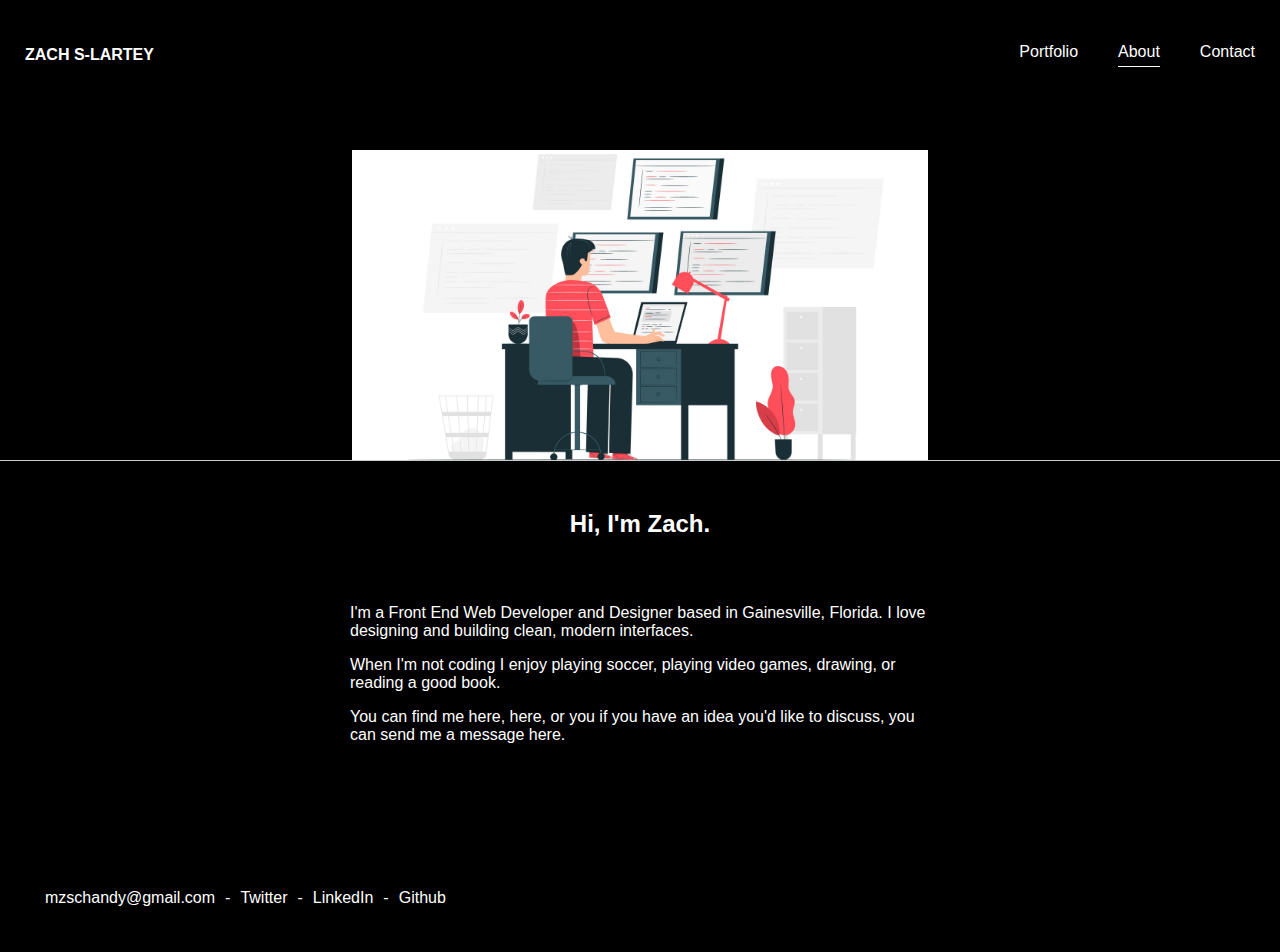
==== html/about.html @ 4535a72b "edited the ui-ux design" ====
<!DOCTYPE html>
<html>

<head>
  <meta charset="utf-8">
  <meta name="viewport" content="width=device-width, initial-scale=1">

  <title>Zach S-Lartey | UI/UX Designer</title>

  <link rel="stylesheet" href="../css/main.css">
  <link rel="stylesheet" href="../css/about.css">

  <script src="https://ajax.googleapis.com/ajax/libs/jquery/3.4.1/jquery.min.js"></script>
</head>

<body>
  <div class="nav" id="navbar">
    <h4><a href="../index.html" id="brand"><b>ZACH S-LARTEY</b></a></h4>

    <div class="nav-links">
      <a href="work.html" class="nav-link" style="">Portfolio</a>
      <a href="about.html" class="nav-link" style="border-bottom: 1px solid white">About</a>
      <a href="contact.html" class="nav-link" style="margin-right: 50px;">Contact</a>
    </div>

  </div>



  <script>
    window.onscroll = function() {
      scrollFunction();
    }

    function scrollFunction() {
      if (document.body.scrollTop > 80 || document.documentElement.scrollTop > 80) {
        document.getElementById("navbar").style.backgroundColor = "#fff";
        document.getElementById("navbar").style.padding = "5px 20px";
        document.getElementById("navbar").style.color = "#000";
        $("#brand").css("color", "#000");
        $(".nav-link").css("color", "#000");
      } else {
        document.getElementById("navbar").style.backgroundColor = "#000";
        document.getElementById("navbar").style.padding = "25px";
        document.getElementById("navbar").style.color = "#fff";
        $("#brand").css("color", "#fff");
        $(".nav-link").css("color", "#fff");
      }
    }
  </script>



  <div class="content">
    <div class="hero">
      <img src="../img/2968383.jpg" style="margin-bottom: -4px">
    </div>

    <div class="blurb">
      <h2>Hi, I'm Zach.</h2>
    </div>

    <div class="description">
      <p>I'm a Front End Web Developer and Designer based in Gainesville, Florida. I love designing and building clean, modern interfaces.</p>
      <p>When I'm not coding I enjoy playing soccer, playing video games, drawing, or reading a good book.</p>
      <p>You can find me <a>here</a>, <a>here</a>, or you if you have an idea you'd like to discuss, you can send me a message <a>here.</a></p>
    </div>


  </div>

  <div class="footer" style="margin-top: 100px">
    <div class="link">mzschandy@gmail.com</div>
    <div class="link">-</div>
    <a href="https://twitter.com/mzschandy" target="_blank" class="link">Twitter</a>
    <div class="link">-</div>
    <a href="https://www.linkedin.com/in/zach-schandorf-lartey-34a524178/" class="link" target="_blank">LinkedIn</a>
    <div class="link">-</div>
    <a href="https://github.com/mzschandy" target="_blank" class="link">Github</a>
  </div>
</body></html>
---- css/main.css ----
body {
  margin: 0 auto;
  font-family: Arial, Helvetica, sans-serif;
  background-color: #000;
  color: #fff;
}

.nav {
  background-color: #000;
  color: #fff;
  display: flex;
  flex-direction: row;
  padding: 25px;
  align-items: center;
  justify-content: space-between;
  top: 0;
  transition: 0.4s;
  position: fixed;
  width: 100%;
  z-index: 99;
  overflow: hidden;
}
.nav a {
  text-decoration: none;
  color: #fff;
}

.nav-links {
  display: flex;
  flex-direction: row;
  justify-content: space-around;
}
.nav-links .nav-link {
  margin-right: 20px;
  margin-left: 20px;
  padding-bottom: 5px;
}
.nav-links .nav-link:hover {
  border-bottom: 1px solid #fff;
}

.content {
  margin-top: 150px;
}
.content #indexContent {
  display: flex;
  align-content: center;
}
.content .about {
  margin-top: 50px;
  padding: 40px;
}
.content .about span {
  font-size: 3em;
}
.content .about h1 {
  font-size: 6em;
}
.content .portfolio-grid {
  display: grid;
  grid-template-columns: auto auto auto;
  grid-gap: 0px;
}
.content .portfolio-grid .grid-card {
  margin: 0;
  position: relative;
}
.content .portfolio-grid .grid-card img {
  width: 100%;
}
.content .portfolio-grid .grid-card .overlay {
  position: absolute;
  bottom: 0;
  left: 0;
  right: 0;
  background-color: #E9EDEF;
  overflow: hidden;
  width: 100%;
  height: 0;
  transition: 0.5s ease;
}
.content .portfolio-grid .grid-card .text {
  color: #000;
  font-size: 20px;
  position: absolute;
  top: 50%;
  left: 50%;
  -webkit-transform: translate(-50%, -50%);
  -ms-transform: translate(-50%, -50%);
  transform: translate(-50%, -50%);
  text-align: center;
}
.content .portfolio-grid .grid-card:hover .overlay {
  height: 100%;
}

.footer {
  display: flex;
  padding: 40px;
  background-color: #000;
  color: #fff;
  bottom: 0;
}
.footer a {
  text-decoration: none;
  color: #fff;
  cursor: pointer;
}
.footer .link {
  margin: 5px;
}

/*# sourceMappingURL=main.css.map */
---- css/about.css ----
.content .description {
  margin: auto 350px;
}

.hero {
  text-align: center;
  border-bottom: 1px solid #C9CACC;
}
.hero img {
  width: 45%;
}

.blurb {
  text-align: center;
  padding: 30px;
}

/*# sourceMappingURL=about.css.map */
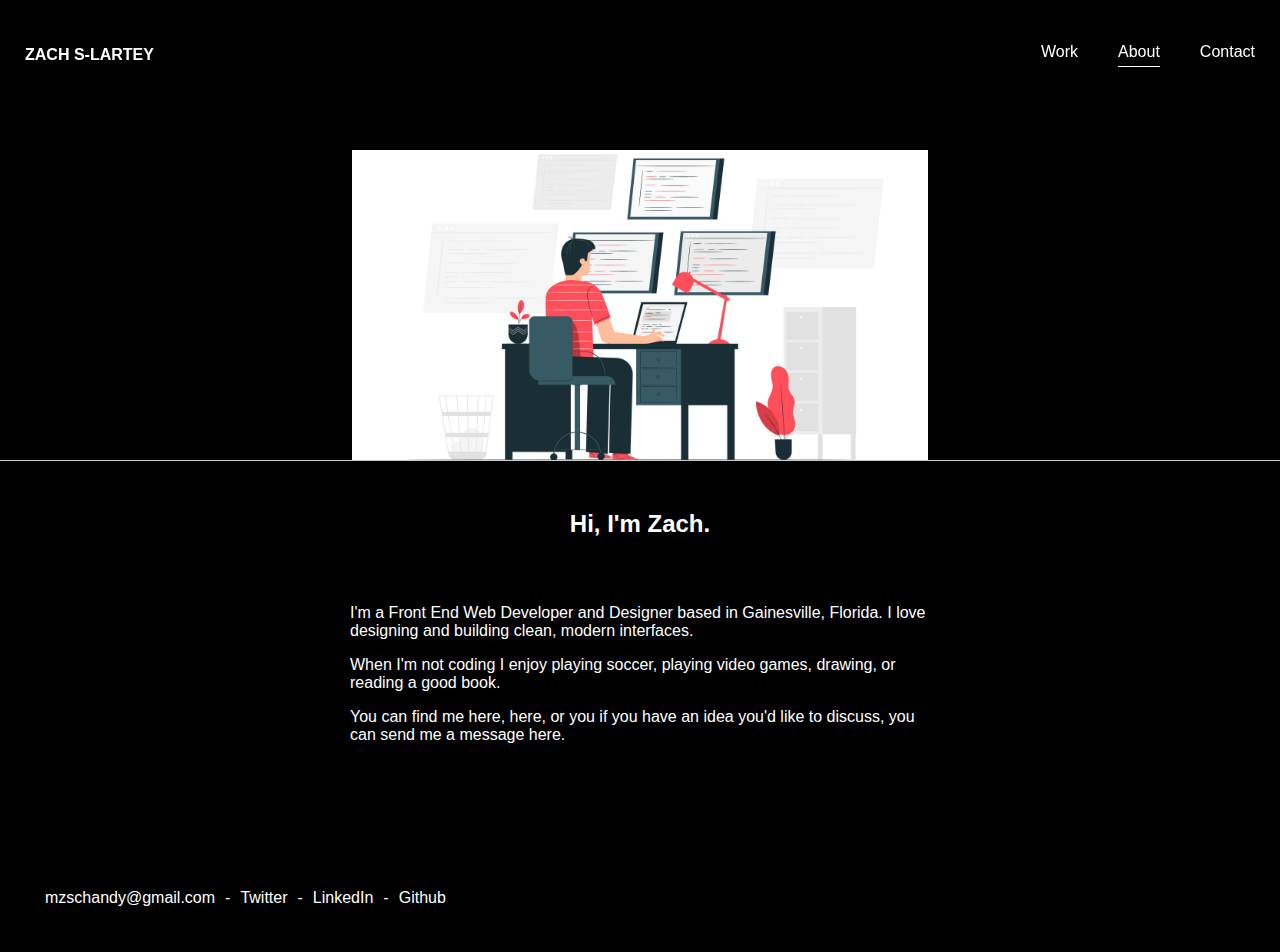
==== commit 22785bb9: "added social media icons" ====
--- a/html/about.html
+++ b/html/about.html
@@ -11,6 +11,8 @@
   <link rel="stylesheet" href="../css/about.css">
 
   <script src="https://ajax.googleapis.com/ajax/libs/jquery/3.4.1/jquery.min.js"></script>
+  <link rel="stylesheet" href="https://cdnjs.cloudflare.com/ajax/libs/font-awesome/4.7.0/css/font-awesome.min.css">
+
 </head>
 
 <body>
@@ -18,7 +20,7 @@
     <h4><a href="../index.html" id="brand"><b>ZACH S-LARTEY</b></a></h4>
 
     <div class="nav-links">
-      <a href="work.html" class="nav-link" style="">Portfolio</a>
+      <a href="work.html" class="nav-link" style="">Work</a>
       <a href="about.html" class="nav-link" style="border-bottom: 1px solid white">About</a>
       <a href="contact.html" class="nav-link" style="margin-right: 50px;">Contact</a>
     </div>
--- a/css/main.css
+++ b/css/main.css
@@ -6,7 +6,7 @@
 }
 
 .nav {
-  background-color: #000;
+  background-color: 0C0B;
   color: #fff;
   display: flex;
   flex-direction: row;
@@ -97,7 +97,7 @@
 .footer {
   display: flex;
   padding: 40px;
-  background-color: #000;
+  background-color: 0C0B;
   color: #fff;
   bottom: 0;
 }
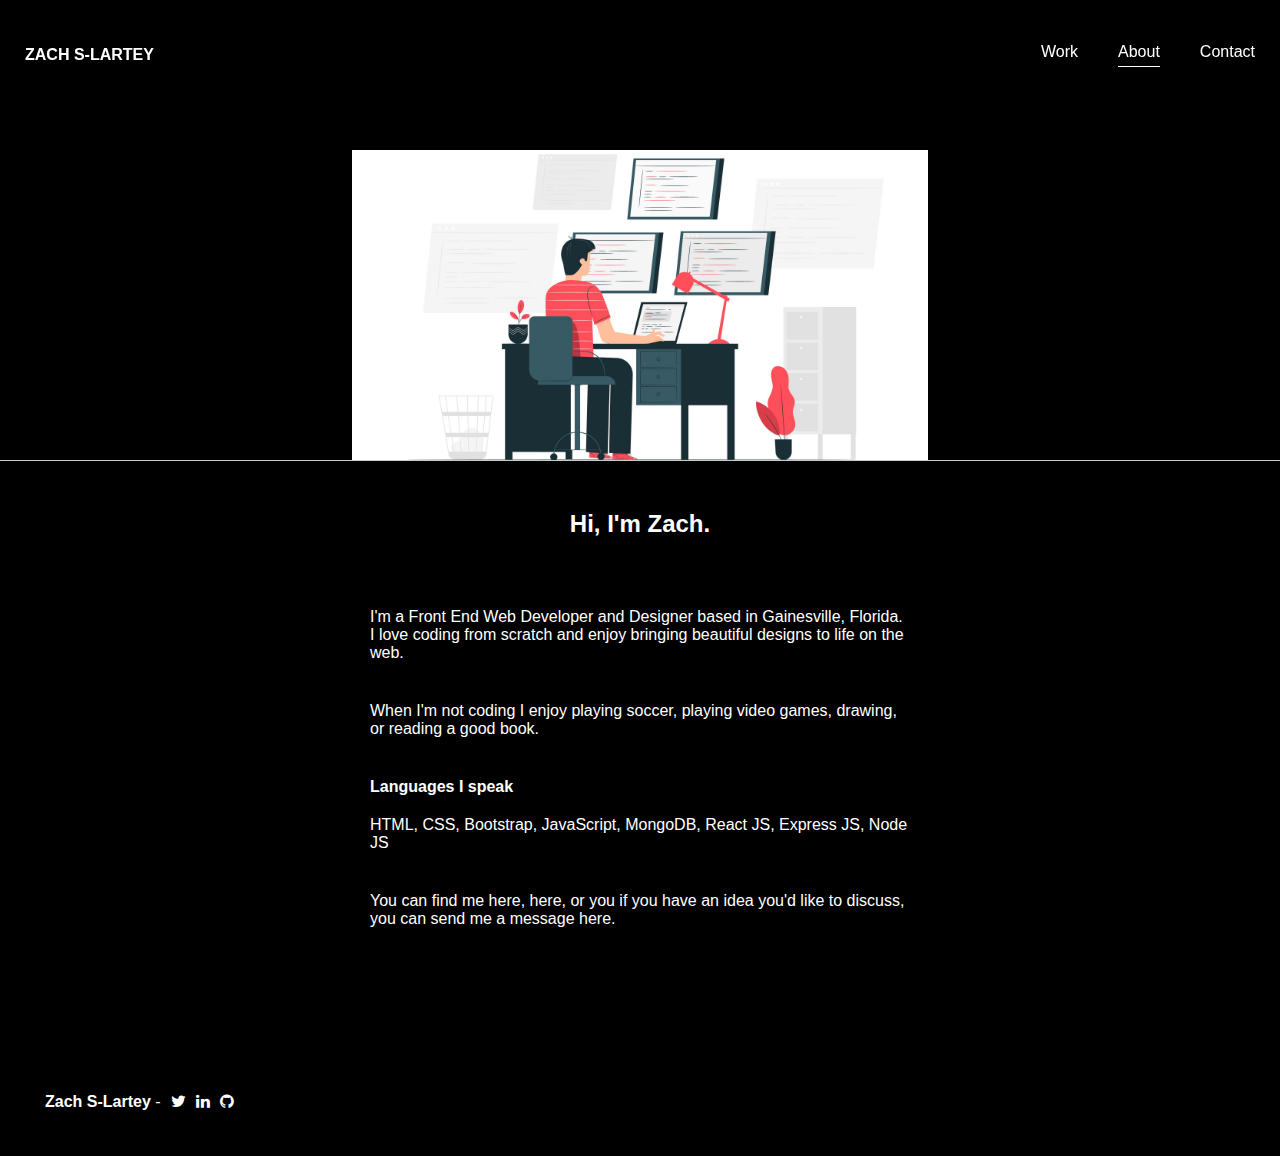
==== commit 3e79efd7: "content updates" ====
--- a/html/about.html
+++ b/html/about.html
@@ -63,21 +63,28 @@
     </div>
 
     <div class="description">
-      <p>I'm a Front End Web Developer and Designer based in Gainesville, Florida. I love designing and building clean, modern interfaces.</p>
-      <p>When I'm not coding I enjoy playing soccer, playing video games, drawing, or reading a good book.</p>
-      <p>You can find me <a>here</a>, <a>here</a>, or you if you have an idea you'd like to discuss, you can send me a message <a>here.</a></p>
+      <div>I'm a Front End Web Developer and Designer based in Gainesville, Florida. I love coding from scratch and enjoy bringing beautiful designs to life on the web.</div>
+
+      <div>When I'm not coding I enjoy playing soccer, playing video games, drawing, or reading a good book.</div>
+      <div><b>Languages I speak</b></div>
+      <div style="padding-top: 0px">HTML, CSS, Bootstrap, JavaScript, MongoDB, React JS, Express JS, Node JS </div>
+      <div>You can find me <a>here</a>, <a>here</a>, or you if you have an idea you'd like to discuss, you can send me a message <a>here.</a></div>
+
     </div>
 
 
   </div>
 
   <div class="footer" style="margin-top: 100px">
-    <div class="link">mzschandy@gmail.com</div>
-    <div class="link">-</div>
-    <a href="https://twitter.com/mzschandy" target="_blank" class="link">Twitter</a>
-    <div class="link">-</div>
-    <a href="https://www.linkedin.com/in/zach-schandorf-lartey-34a524178/" class="link" target="_blank">LinkedIn</a>
-    <div class="link">-</div>
-    <a href="https://github.com/mzschandy" target="_blank" class="link">Github</a>
+    <div class="link"><b>Zach S-Lartey</b> - </div>
+    <a href="https://twitter.com/mzschandy" target="_blank" class="link">
+      <i class="fa fa-twitter"></i>
+    </a>
+    <a href="https://www.linkedin.com/in/zach-schandorf-lartey-34a524178/" class="link" target="_blank">
+      <i class="fa fa-linkedin"></i>
+    </a>
+    <a href="https://github.com/mzschandy" target="_blank" class="link">
+      <i class="fa fa-github" style="color: white;"></i>
+    </a>
   </div>
 </body></html>
--- a/css/about.css
+++ b/css/about.css
@@ -1,5 +1,8 @@
 .content .description {
   margin: auto 350px;
+}
+.content .description div {
+  padding: 20px;
 }
 
 .hero {
